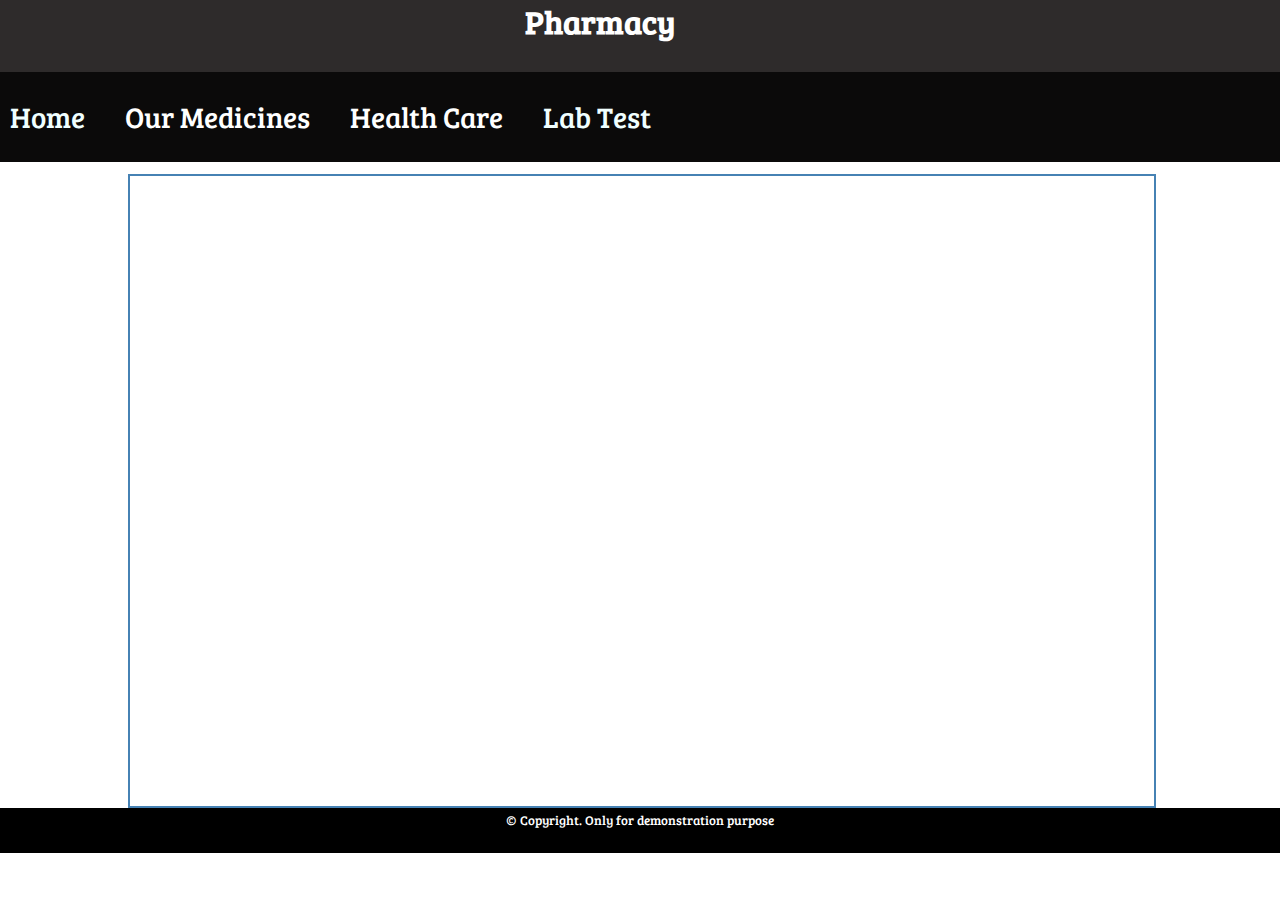
==== index.html @ 675c2ada "Frontend Assignment 1" ====
<!DOCTYPE html>
<html lang="en">

<head>
    <meta charset="UTF-8">
    <meta http-equiv="X-UA-Compatible" content="IE=edge">
    <meta name="viewport" content="width=device-width, initial-scale=1.0">
    <title>My Pharmacy Website</title>
    <link rel="stylesheet" href="style.css">
</head>

<body>
    <div class="header">
        <h1>
            Pharmacy
        </h1>
    </div>


    <nav class="navbar">
        <ul>
            <li>Home</li>
            <li>
                <a href="#">Our Medicines</a>
                <div class="dropdown">
                    <ul class="submenu">
                        <li>Fever</li>
                        <li>Muscle Pains</li>
                        <li>Cold and Cough</li>
                    </ul>
                </div>
            </li>
            <li>
                <a href="#">Health Care</a>
                <div class="dropdown">
                    <ul class="submenu">
                        <li>Baby Care</li>
                        <li>Skin Care</li>
                        <li>Home Care</li>
                        <li>Personal Care</li>
                        <li>Pet Care</li>
                    </ul>
            </li>
            <li>Lab Test</li>
        </ul>
    </nav>

    <div id="offers">
        <p></p>
    </div>

    <div class="footer">
        <small>&copy; Copyright. Only for demonstration purpose </small>
    </div>

</body>

</html>
---- style.css ----
@import url('https://fonts.googleapis.com/css2?family=Bree+Serif&display=swap');

*{
    margin: 0;
    padding: 0;
    
}

.header{
    width: 100vw;
    height: 8vh;
    background-color: rgba(31, 28, 28, 0.932);
    color: white;
    font-family: 'Bree Serif', serif;
    text-align: center;
}

.header h1{
    margin-right: 80px;
}

.navbar{
    background-color: rgb(11, 10, 10);
    line-height: 10vh;
}

.navbar ul{
    display: flex;
    flex-direction: row;
    color: azure;
    font-family: 'Bree Serif', serif;
    
}

.navbar ul li{
   list-style:  none;
   padding-right: 30px;
   padding-left: 10px;
   font-size: 1.8rem;
}

.navbar ul li:hover{
   cursor: pointer;
   border-radius: 10px;
   background-color: rgb(35, 210, 245);
   transition: 1s ease-in-out;
}

.navbar ul li a{
    text-decoration: none;
    color: white;
}

.dropdown{
    display: none;
}

.dropdown li{
    display: block;
}

.navbar ul li:hover .dropdown {
    display: block;
    position: absolute;
    background-color: rgb(19, 17, 17);
    margin-left: -10px;
}

.navbar ul li:hover .submenu{
    display: block;
}

.footer{
    height: 5vh;
    background-color: black;
    color: white;
    font-family: 'Bree Serif', serif;
    text-align: center;
}

/*  Ad Animations */

#offers{
    margin-top: 12px;
    /* margin-left: 10%; */
    /* background-color: gray; */
}

#offers p{
    border: 2px solid steelblue;
    margin-left: 10%;
    width: 80%;
    height: 70vh;
    background-repeat: no-repeat;
    background-size: cover;
    animation-name: offer_ani;
    animation-duration: 20s;
    animation-timing-function: ease;
    animation-iteration-count: infinite;
}

@keyframes offer_ani {
    0%{
        background-image: url('/Images/Animation/ani1.jpg');
        width: 80%;
    }
    25%{
        background-image: url('/Images/Animation/ani2.png');
        width: 80%;
    }
    50%{
        background-image: url('/Images/Animation/ani3.jpg');
        width: 80%;
    }
    75%{
        background-image: url('/Images/Animation/ani4.jpg');
        width: 80%;
    }
    100%{
        background-image: url('/Images/Animation/ani5.jpg');
        width: 80%;
    }
    
}
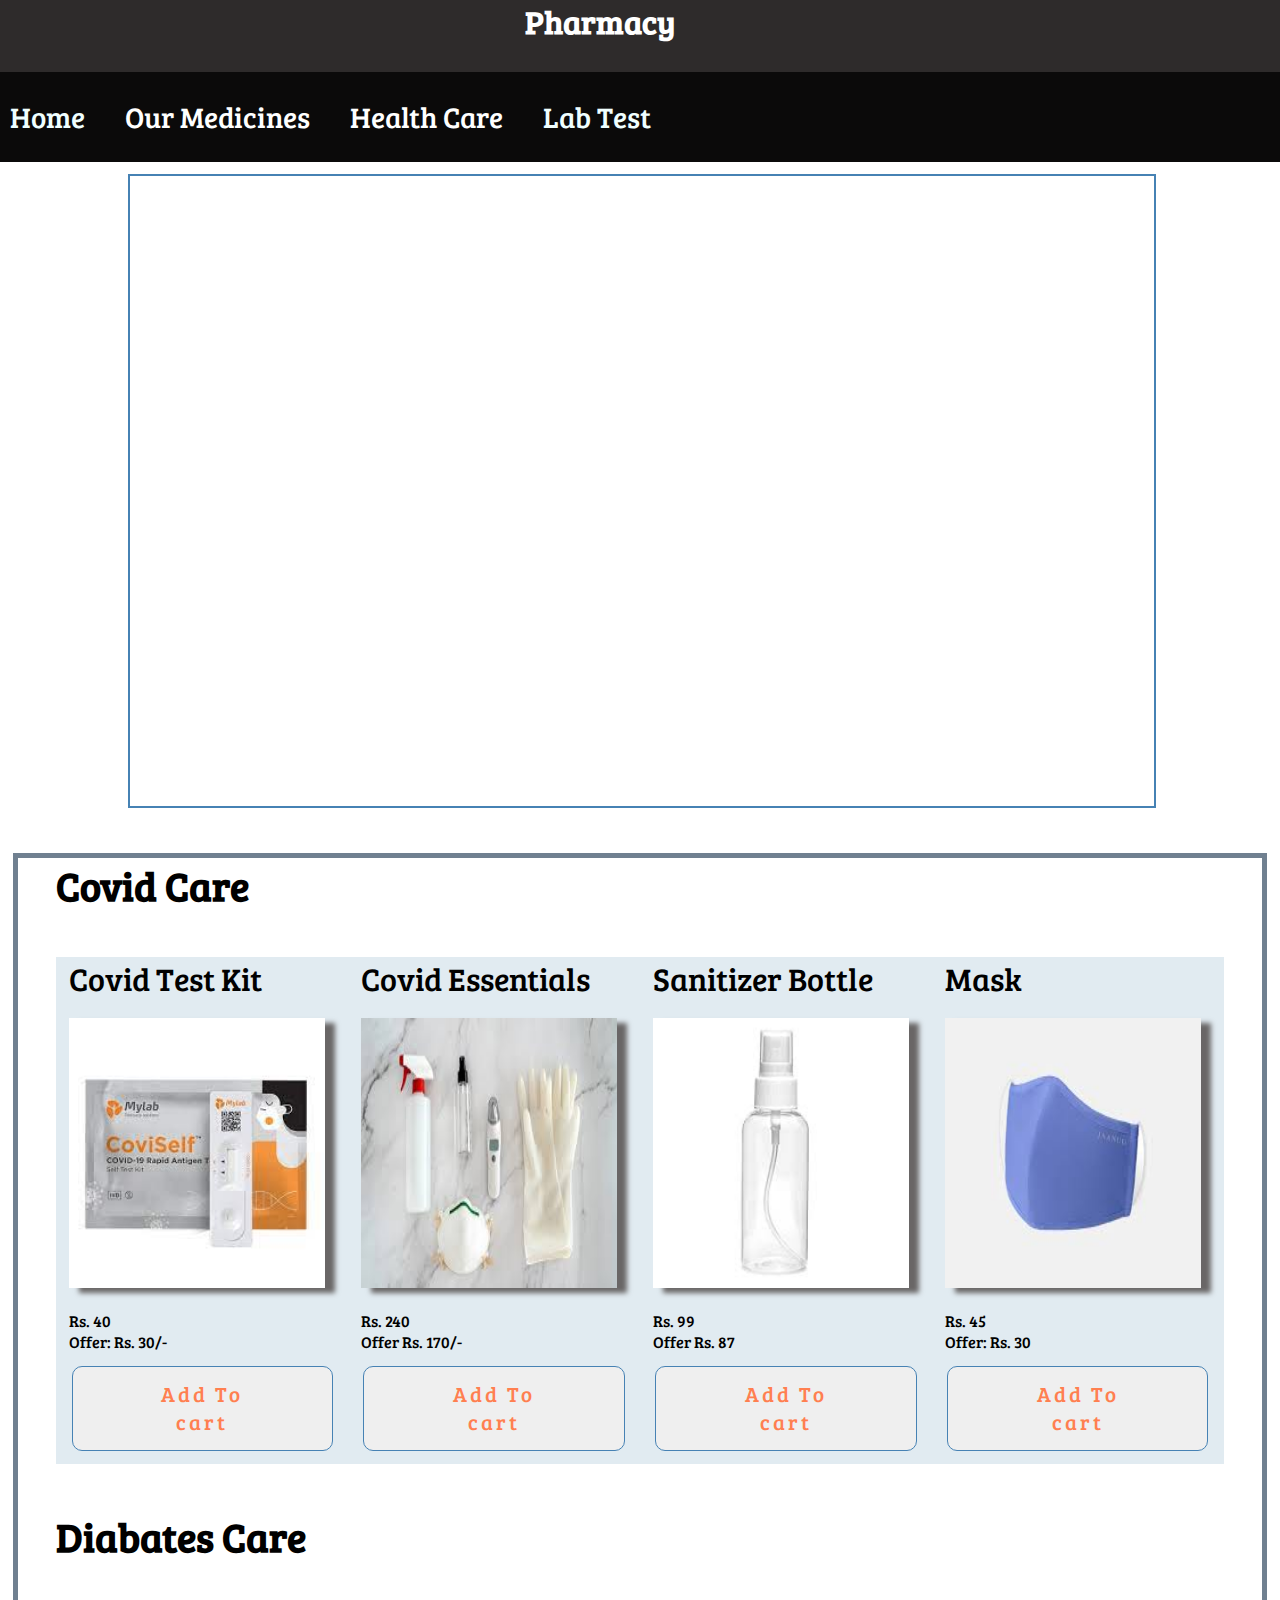
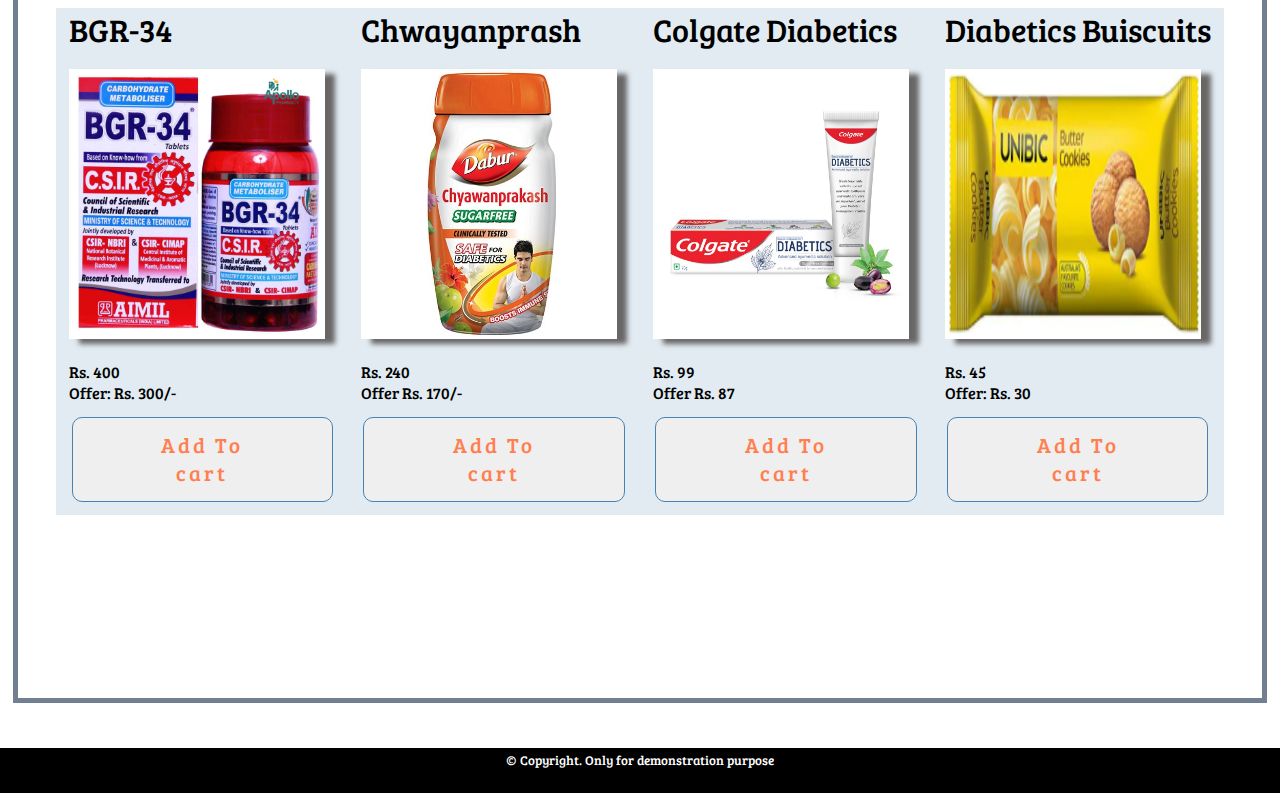
==== commit c25f49de: "updating cart" ====
--- a/index.html
+++ b/index.html
@@ -49,6 +49,75 @@
         <p></p>
     </div>
 
+    <section class="products">
+        <h1>Covid Care</h1>
+        <div class="cart1">
+            <div class="product1">
+                <p class="cart-header">Covid Test Kit</p>
+                <img src="/Images/Products/c1.jpg" alt="c1">
+                <p>Rs. 40</p>
+                <p>Offer: Rs. 30/-</p>
+                <button class="btn">Add To cart</button>
+            </div>
+            <div class="product2">
+                <p class="cart-header">Covid Essentials</p>
+                <img src="/Images/Products/c2.jpg" alt="c2">
+                <p>Rs. 240</p>
+                <p>Offer Rs. 170/-</p>
+                <button class="btn">Add To cart</button>
+            </div>
+
+            <div class="product3">
+                <p class="cart-header">Sanitizer Bottle</p>
+                <img src="/Images/Products/c3.jpg" alt="c3">
+                <p>Rs. 99</p>
+                <p>Offer Rs. 87</p>
+                <button class="btn">Add To cart</button>
+            </div>
+            <div class="product4">
+                <p class="cart-header">Mask</p>
+                <img src="/Images/Products/c4.jpg" alt="c4">
+                <p>Rs. 45</p>
+                <p>Offer: Rs. 30</p>
+                <button class="btn">Add To cart</button>
+            </div>
+        </div>
+
+        <h1>Diabates Care</h1>
+        <div class="cart1">
+            <div class="product1">
+                <p class="cart-header">BGR-34</p>
+                <img src="/Images/Products/d1.jpg" alt="d1">
+                <p>Rs. 400</p>
+                <p>Offer: Rs. 300/-</p>
+                <button class="btn">Add To cart</button>
+            </div>
+            <div class="product2">
+                <p class="cart-header">Chwayanprash</p>
+                <img src="/Images/Products/d2.jpg" alt="d2">
+                <p>Rs. 240</p>
+                <p>Offer Rs. 170/-</p>
+                <button class="btn">Add To cart</button>
+            </div>
+
+            <div class="product3">
+                <p class="cart-header">Colgate Diabetics</p>
+                <img src="/Images/Products/d3.jpg" alt="d3">
+                <p>Rs. 99</p>
+                <p>Offer Rs. 87</p>
+                <button class="btn">Add To cart</button>
+            </div>
+            <div class="product4">
+                <p class="cart-header">Diabetics Buiscuits</p>
+                <img src="/Images/Products/d4.png" alt="d4">
+                <p>Rs. 45</p>
+                <p>Offer: Rs. 30</p>
+                <button class="btn">Add To cart</button>
+            </div>
+        </div>
+
+    </section>
+
     <div class="footer">
         <small>&copy; Copyright. Only for demonstration purpose </small>
     </div>
--- a/style.css
+++ b/style.css
@@ -1,12 +1,12 @@
 @import url('https://fonts.googleapis.com/css2?family=Bree+Serif&display=swap');
 
-*{
+* {
     margin: 0;
     padding: 0;
-    
+
 }
 
-.header{
+.header {
     width: 100vw;
     height: 8vh;
     background-color: rgba(31, 28, 28, 0.932);
@@ -15,47 +15,51 @@
     text-align: center;
 }
 
-.header h1{
+.header h1 {
     margin-right: 80px;
 }
 
-.navbar{
+.navbar {
     background-color: rgb(11, 10, 10);
     line-height: 10vh;
+    
 }
 
-.navbar ul{
+.navbar ul {
     display: flex;
     flex-direction: row;
+    position: sticky;
     color: azure;
     font-family: 'Bree Serif', serif;
     
+
 }
 
-.navbar ul li{
-   list-style:  none;
-   padding-right: 30px;
-   padding-left: 10px;
-   font-size: 1.8rem;
+.navbar ul li {
+    list-style: none;
+    padding-right: 30px;
+    padding-left: 10px;
+    font-size: 1.8rem;
+    
 }
 
-.navbar ul li:hover{
-   cursor: pointer;
-   border-radius: 10px;
-   background-color: rgb(35, 210, 245);
-   transition: 1s ease-in-out;
+.navbar ul li:hover {
+    cursor: pointer;
+    border-radius: 10px;
+    background-color: aqua;
+    transition: 0.5s ease-in-out;
 }
 
-.navbar ul li a{
+.navbar ul li a {
     text-decoration: none;
     color: white;
 }
 
-.dropdown{
+.dropdown {
     display: none;
 }
 
-.dropdown li{
+.dropdown li {
     display: block;
 }
 
@@ -66,11 +70,11 @@
     margin-left: -10px;
 }
 
-.navbar ul li:hover .submenu{
+.navbar ul li:hover .submenu {
     display: block;
 }
 
-.footer{
+.footer {
     height: 5vh;
     background-color: black;
     color: white;
@@ -80,13 +84,13 @@
 
 /*  Ad Animations */
 
-#offers{
+#offers {
     margin-top: 12px;
     /* margin-left: 10%; */
     /* background-color: gray; */
 }
 
-#offers p{
+#offers p {
     border: 2px solid steelblue;
     margin-left: 10%;
     width: 80%;
@@ -100,26 +104,90 @@
 }
 
 @keyframes offer_ani {
-    0%{
+    0% {
         background-image: url('/Images/Animation/ani1.jpg');
         width: 80%;
     }
-    25%{
+
+    25% {
         background-image: url('/Images/Animation/ani2.png');
         width: 80%;
     }
-    50%{
+
+    50% {
         background-image: url('/Images/Animation/ani3.jpg');
         width: 80%;
     }
-    75%{
+
+    75% {
         background-image: url('/Images/Animation/ani4.jpg');
         width: 80%;
     }
-    100%{
+
+    100% {
         background-image: url('/Images/Animation/ani5.jpg');
         width: 80%;
     }
+
+}
+
+.products{
+    height: 160vh;
+    margin: 5vh 1vw;
+    border: 5px solid slategray;
+    font-family: 'Bree Serif', serif;
+}
+
+.products h1{
+    margin-left: 3vw;
+    font-size: 2.5rem;
+}
+
+.cart1{
+    margin: 5vh 3vw;
+    display: grid;
+    grid-template-columns: repeat(4, 1fr);
+    background-color: rgb(225, 235, 241);
     
 }
 
+.cart-header{
+    font-size: 2rem;
+}
+
+.cart1 img{
+    margin-top: 2vh;
+    margin-bottom: 2vh;
+    margin-left: 1vw;
+    height: 30vh;
+    width: 20vw;
+    box-shadow: 10px 5px 5px rgb(105, 102, 102);
+    
+}
+
+.cart1 img:hover{
+    transform: scale(1.1);
+}
+
+.cart1 p{
+    margin-left: 1vw;
+}
+
+.products .btn{
+    border: 1px solid steelblue;
+    border-radius: 10px;
+    margin: 1.5vh 1.2vw;
+    padding: 1.5vh 5vw;
+    color: coral;
+    letter-spacing: 3px;
+    font-size: 1.3rem;
+    font-family: 'Bree Serif', serif;
+    cursor: pointer;
+
+}
+
+.products .btn:active{
+   background-color: rgb(250, 234, 230);
+   border: 1px solid rgb(0, 255, 76);
+
+}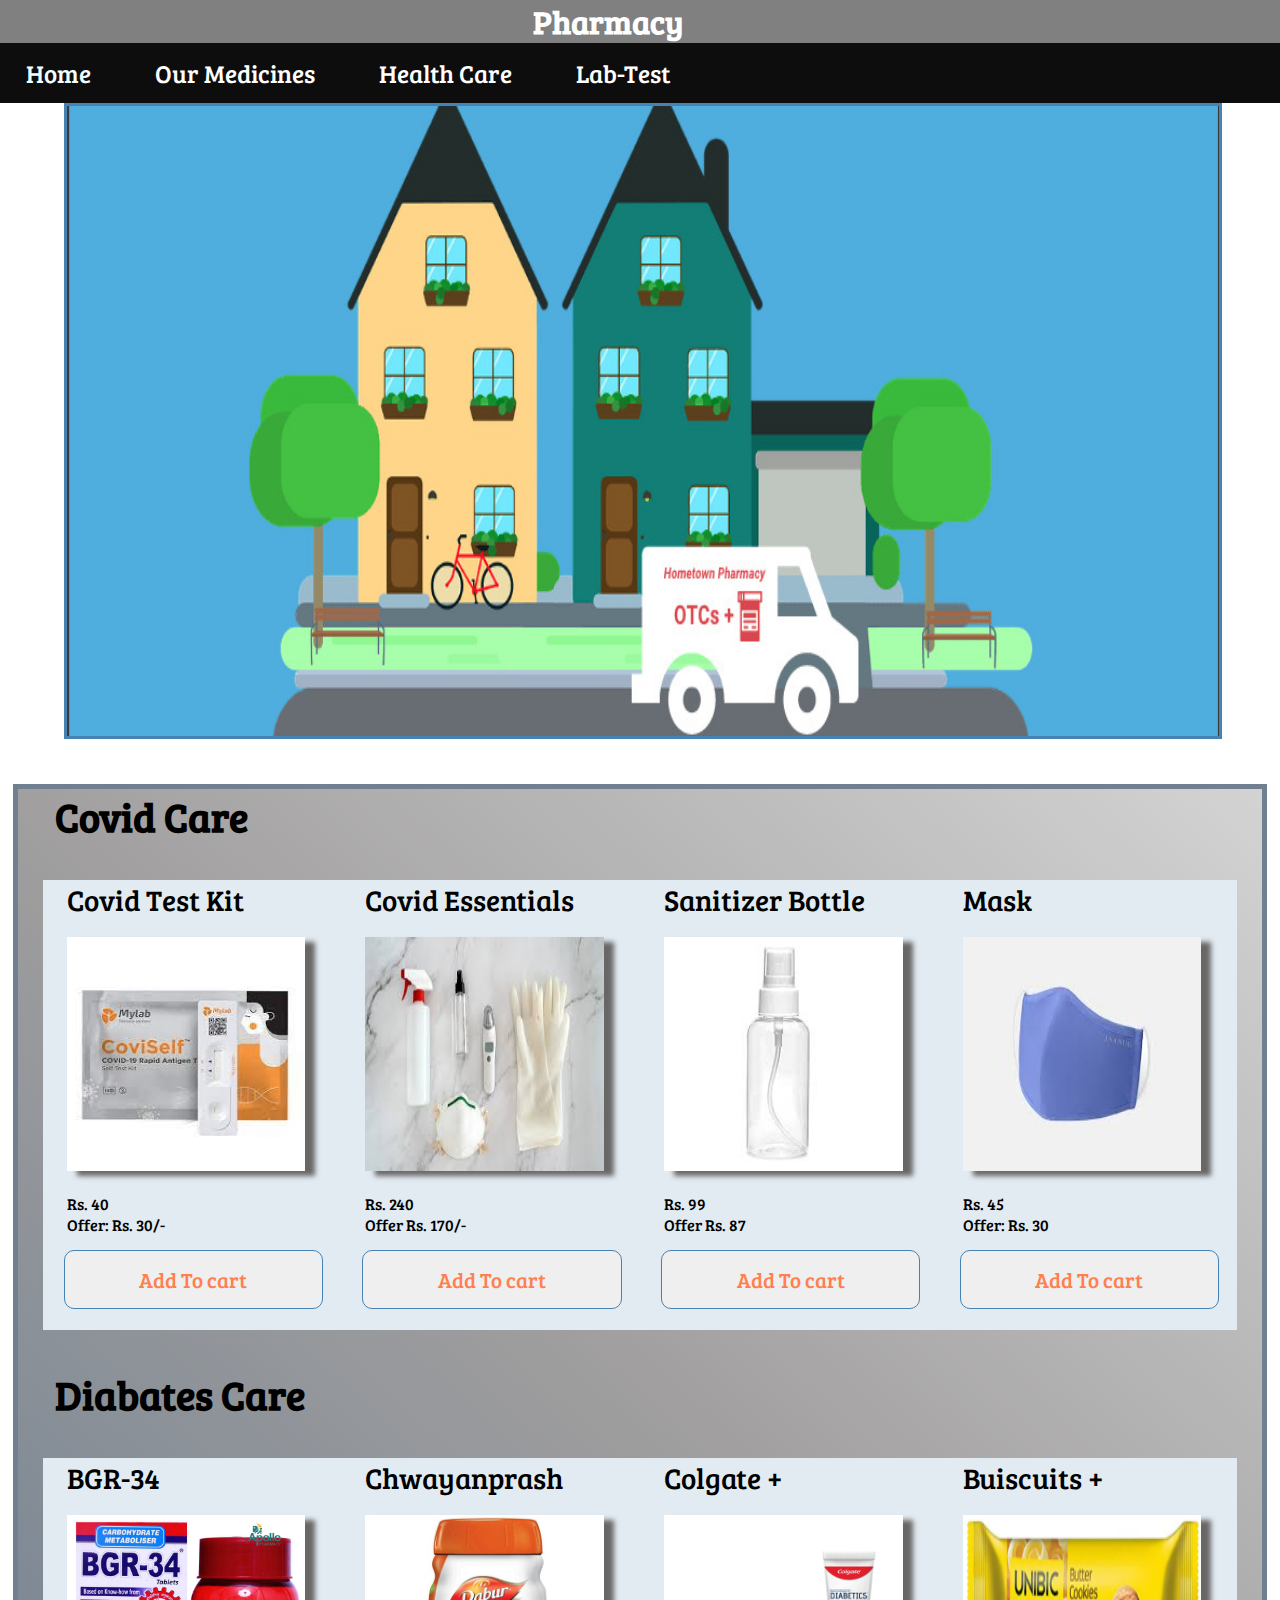
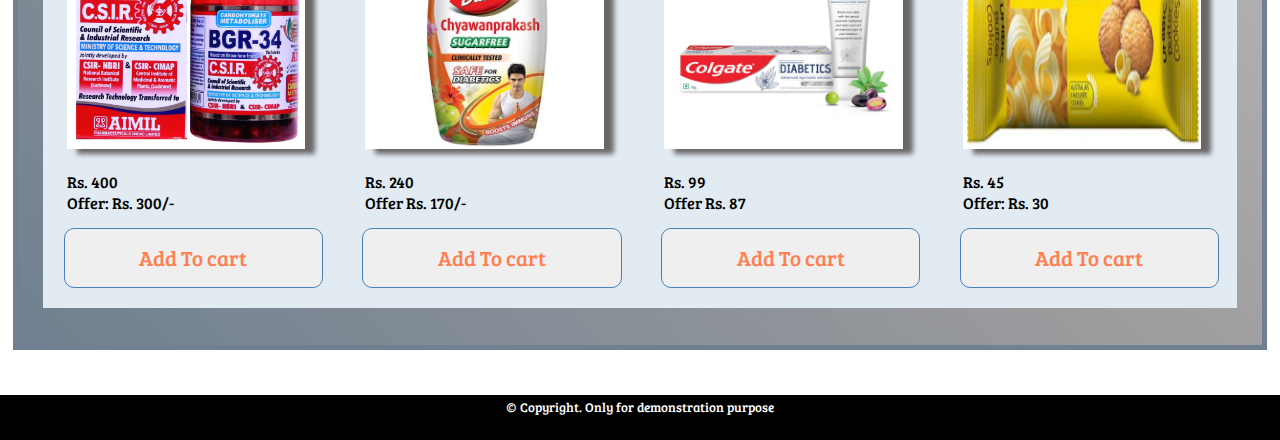
==== commit fb3fb3fe: "updating responsiveness" ====
--- a/index.html
+++ b/index.html
@@ -26,7 +26,7 @@
                     <ul class="submenu">
                         <li>Fever</li>
                         <li>Muscle Pains</li>
-                        <li>Cold and Cough</li>
+                        <li>Cold & Cough</li>
                     </ul>
                 </div>
             </li>
@@ -41,25 +41,34 @@
                         <li>Pet Care</li>
                     </ul>
             </li>
-            <li>Lab Test</li>
+            <li>
+                <a href="labTestForm.html" target="_blank">Lab-Test</a>
+            </li>
         </ul>
     </nav>
 
     <div id="offers">
-        <p></p>
+        <figure>
+            <img src="./Images/Animation/ani1.jpg">
+            <img src="./Images/Animation/ani2.png">
+            <img src="./Images/Animation/ani3.jpg">
+            <img src="./Images/Animation/ani4.jpg">
+            <img src="./Images/Animation/ani5.jpg">
+            <img src="./Images/Animation/ani1.jpg">
+        </figure>
     </div>
 
     <section class="products">
         <h1>Covid Care</h1>
-        <div class="cart1">
-            <div class="product1">
+        <div class="cart">
+            <div class="product">
                 <p class="cart-header">Covid Test Kit</p>
                 <img src="/Images/Products/c1.jpg" alt="c1">
                 <p>Rs. 40</p>
                 <p>Offer: Rs. 30/-</p>
                 <button class="btn">Add To cart</button>
             </div>
-            <div class="product2">
+            <div class="product">
                 <p class="cart-header">Covid Essentials</p>
                 <img src="/Images/Products/c2.jpg" alt="c2">
                 <p>Rs. 240</p>
@@ -67,14 +76,14 @@
                 <button class="btn">Add To cart</button>
             </div>
 
-            <div class="product3">
+            <div class="product">
                 <p class="cart-header">Sanitizer Bottle</p>
                 <img src="/Images/Products/c3.jpg" alt="c3">
                 <p>Rs. 99</p>
                 <p>Offer Rs. 87</p>
                 <button class="btn">Add To cart</button>
             </div>
-            <div class="product4">
+            <div class="product">
                 <p class="cart-header">Mask</p>
                 <img src="/Images/Products/c4.jpg" alt="c4">
                 <p>Rs. 45</p>
@@ -84,15 +93,15 @@
         </div>
 
         <h1>Diabates Care</h1>
-        <div class="cart1">
-            <div class="product1">
+        <div class="cart">
+            <div class="product">
                 <p class="cart-header">BGR-34</p>
                 <img src="/Images/Products/d1.jpg" alt="d1">
                 <p>Rs. 400</p>
                 <p>Offer: Rs. 300/-</p>
                 <button class="btn">Add To cart</button>
             </div>
-            <div class="product2">
+            <div class="product">
                 <p class="cart-header">Chwayanprash</p>
                 <img src="/Images/Products/d2.jpg" alt="d2">
                 <p>Rs. 240</p>
@@ -100,15 +109,15 @@
                 <button class="btn">Add To cart</button>
             </div>
 
-            <div class="product3">
-                <p class="cart-header">Colgate Diabetics</p>
+            <div class="product">
+                <p class="cart-header">Colgate +</p>
                 <img src="/Images/Products/d3.jpg" alt="d3">
                 <p>Rs. 99</p>
                 <p>Offer Rs. 87</p>
                 <button class="btn">Add To cart</button>
             </div>
-            <div class="product4">
-                <p class="cart-header">Diabetics Buiscuits</p>
+            <div class="product">
+                <p class="cart-header">Buiscuits +</p>
                 <img src="/Images/Products/d4.png" alt="d4">
                 <p>Rs. 45</p>
                 <p>Offer: Rs. 30</p>
--- a/style.css
+++ b/style.css
@@ -7,40 +7,51 @@
 }
 
 .header {
-    width: 100vw;
-    height: 8vh;
-    background-color: rgba(31, 28, 28, 0.932);
+    width: 100%;
+    height: 20%;
+    background-color: gray;
     color: white;
     font-family: 'Bree Serif', serif;
     text-align: center;
 }
 
 .header h1 {
-    margin-right: 80px;
+    margin-right: 5%;
 }
 
 .navbar {
-    background-color: rgb(11, 10, 10);
-    line-height: 10vh;
-    
+    background-color: rgb(13, 13, 13);
+    /* line-height: 10vh; */
+    line-height: normal;
+    position: sticky;
+    top: 0;
+    z-index: 1; 
+    /* position: -webkit-sticky; */
+
+
 }
 
 .navbar ul {
     display: flex;
     flex-direction: row;
-    position: sticky;
+    
+    /* top:auto; */
+    /* */
     color: azure;
     font-family: 'Bree Serif', serif;
-    
+
 
 }
 
 .navbar ul li {
     list-style: none;
-    padding-right: 30px;
-    padding-left: 10px;
-    font-size: 1.8rem;
-    
+    padding-right: 3%;
+    padding-left: 2%;
+    padding-top: 1%;
+    padding-bottom: 1%;
+    /* font-size: 1.8rem; */
+    font-size: calc(0.75em + 1vw);
+
 }
 
 .navbar ul li:hover {
@@ -53,25 +64,174 @@
 .navbar ul li a {
     text-decoration: none;
     color: white;
+
 }
 
 .dropdown {
     display: none;
-}
-
-.dropdown li {
+    margin-top: 1%;
+    line-height: normal
+    /* width: 16%; */
+
+
+}
+
+.dropdown .submenu {
+    /* line-height: 300%; */
+    line-height: normal;
+    
+}
+
+.dropdown .submenu li {
+    padding: 0;
     display: block;
+    
 }
 
 .navbar ul li:hover .dropdown {
     display: block;
     position: absolute;
     background-color: rgb(19, 17, 17);
-    margin-left: -10px;
+    margin-left: -15px;
 }
 
 .navbar ul li:hover .submenu {
     display: block;
+}
+
+#offers {
+    overflow: hidden;
+    border: 3px solid steelblue;
+    margin: 5px;
+    width: 90%;
+    margin: 0 5%;
+    /* back */
+}
+
+#offers figure {
+    position: relative;
+    width: 600%;
+    margin: 0;
+    left: 0;
+    z-index: -1;
+    animation: 20s slider infinite;
+}
+
+#offers figure img {
+    width: 16.66%;
+    float: left;
+    height: 70vh;
+}
+
+@keyframes slider {
+    0% {
+        left: 0;
+    }
+
+    16.66% {
+        left: 0;
+    }
+
+    21.66% {
+        left: -100%;
+    }
+
+    36.66% {
+        left: -100%;
+    }
+
+    41.66% {
+        left: -200%;
+    }
+
+    56.66% {
+        left: -200%;
+    }
+
+    61.66% {
+        left: -300%;
+    }
+
+    76.66% {
+        left: -300%;
+    }
+
+    81.66% {
+        left: -400%;
+    }
+
+    96.66% {
+        left: -400%;
+    }
+
+    100% {
+        left: -500%;
+    }
+}
+
+
+.products {
+    height: 160%;
+    margin: 5vh 1vw;
+    border: 5px solid slategray;
+    background-image: linear-gradient(to bottom left, lightgray, rgb(161, 159, 159), slategray);
+    font-family: 'Bree Serif', serif;
+}
+
+.products h1 {
+    margin-left: 3%;
+    font-size: 2.5rem;
+}
+
+.cart {
+    margin: 3% 2%;
+    display: grid;
+    grid-template-columns: repeat(auto-fill, minmax(290px, 1fr));
+    background-color: rgb(225, 235, 241);
+
+}
+
+.cart-header {
+    font-size: 1.8rem;
+    margin-left: 7%;
+}
+
+.cart img {
+    margin-top: 2vh;
+    margin-bottom: 2vh;
+    margin-left: 8%;
+    height: 52%;
+    width: 80%;
+    box-shadow: 10px 5px 5px rgb(105, 102, 102);
+
+}
+
+.cart img:hover {
+    transform: scale(1.1);
+}
+
+.cart p {
+    margin-left: 8%;
+}
+
+.products .btn {
+    border: 1px solid steelblue;
+    border-radius: 10px;
+    margin: 5%;
+    margin-left: 7%;
+    padding: 5% 25%;
+    color: coral;
+    letter-spacing: 2%;
+    font-size: 1.3rem;
+    font-family: 'Bree Serif', serif;
+    cursor: pointer;
+
+}
+
+.products .btn:active {
+    background-color: rgb(250, 234, 230);
+    border: 1px solid rgb(0, 255, 76);
+
 }
 
 .footer {
@@ -82,112 +242,59 @@
     text-align: center;
 }
 
-/*  Ad Animations */
-
-#offers {
-    margin-top: 12px;
-    /* margin-left: 10%; */
-    /* background-color: gray; */
-}
-
-#offers p {
-    border: 2px solid steelblue;
-    margin-left: 10%;
-    width: 80%;
-    height: 70vh;
-    background-repeat: no-repeat;
-    background-size: cover;
-    animation-name: offer_ani;
-    animation-duration: 20s;
-    animation-timing-function: ease;
-    animation-iteration-count: infinite;
-}
-
-@keyframes offer_ani {
-    0% {
-        background-image: url('/Images/Animation/ani1.jpg');
-        width: 80%;
-    }
-
-    25% {
-        background-image: url('/Images/Animation/ani2.png');
-        width: 80%;
-    }
-
-    50% {
-        background-image: url('/Images/Animation/ani3.jpg');
-        width: 80%;
-    }
-
-    75% {
-        background-image: url('/Images/Animation/ani4.jpg');
-        width: 80%;
-    }
-
-    100% {
-        background-image: url('/Images/Animation/ani5.jpg');
-        width: 80%;
-    }
-
-}
-
-.products{
-    height: 160vh;
-    margin: 5vh 1vw;
-    border: 5px solid slategray;
-    font-family: 'Bree Serif', serif;
-}
-
-.products h1{
-    margin-left: 3vw;
-    font-size: 2.5rem;
-}
-
-.cart1{
-    margin: 5vh 3vw;
-    display: grid;
-    grid-template-columns: repeat(4, 1fr);
-    background-color: rgb(225, 235, 241);
+@media screen and (max-width: 1243px) and  (max-height: 1080px) {
     
-}
-
-.cart-header{
-    font-size: 2rem;
-}
-
-.cart1 img{
-    margin-top: 2vh;
-    margin-bottom: 2vh;
-    margin-left: 1vw;
-    height: 30vh;
-    width: 20vw;
-    box-shadow: 10px 5px 5px rgb(105, 102, 102);
-    
-}
-
-.cart1 img:hover{
-    transform: scale(1.1);
-}
-
-.cart1 p{
-    margin-left: 1vw;
-}
-
-.products .btn{
-    border: 1px solid steelblue;
-    border-radius: 10px;
-    margin: 1.5vh 1.2vw;
-    padding: 1.5vh 5vw;
-    color: coral;
-    letter-spacing: 3px;
-    font-size: 1.3rem;
-    font-family: 'Bree Serif', serif;
-    cursor: pointer;
-
-}
-
-.products .btn:active{
-   background-color: rgb(250, 234, 230);
-   border: 1px solid rgb(0, 255, 76);
+    /* .dropdown .submenu li {
+        font-size: 1.5rem;
+    } */
+    .navbar ul li:hover .dropdown {
+        /* display: block;
+        position: absolute;
+        background-color: rgb(19, 17, 17); */
+        margin-left: 0;
+    }
+    #offers figure img {
+
+        height: 50vh;
+    }
+    .product {
+        /* justify-content: center;
+        align-items: center; */
+
+        width: 90%;
+        height: 80%;
+    }
+}
+
+@media screen and (max-width: 1000px) {
+
+    #offers figure img {
+        height: 50vh;
+    }
+
+    /* .cart {
+        overflow: hidden;
+    }
+} */
+
+@media screen and (max-width: 682px) {
+
+    #offers figure img {
+     height: 35vh;
+    }
+    .product {
+        align-items: center;
+        width: 100%;
+        height: 65%;
+    }
+}
+
+@media screen and (max-width: 350px) {
+
+    .navbar ul li {
+        font-size: calc(0.5em + 1vw);
+      }
+
+}
 
 }